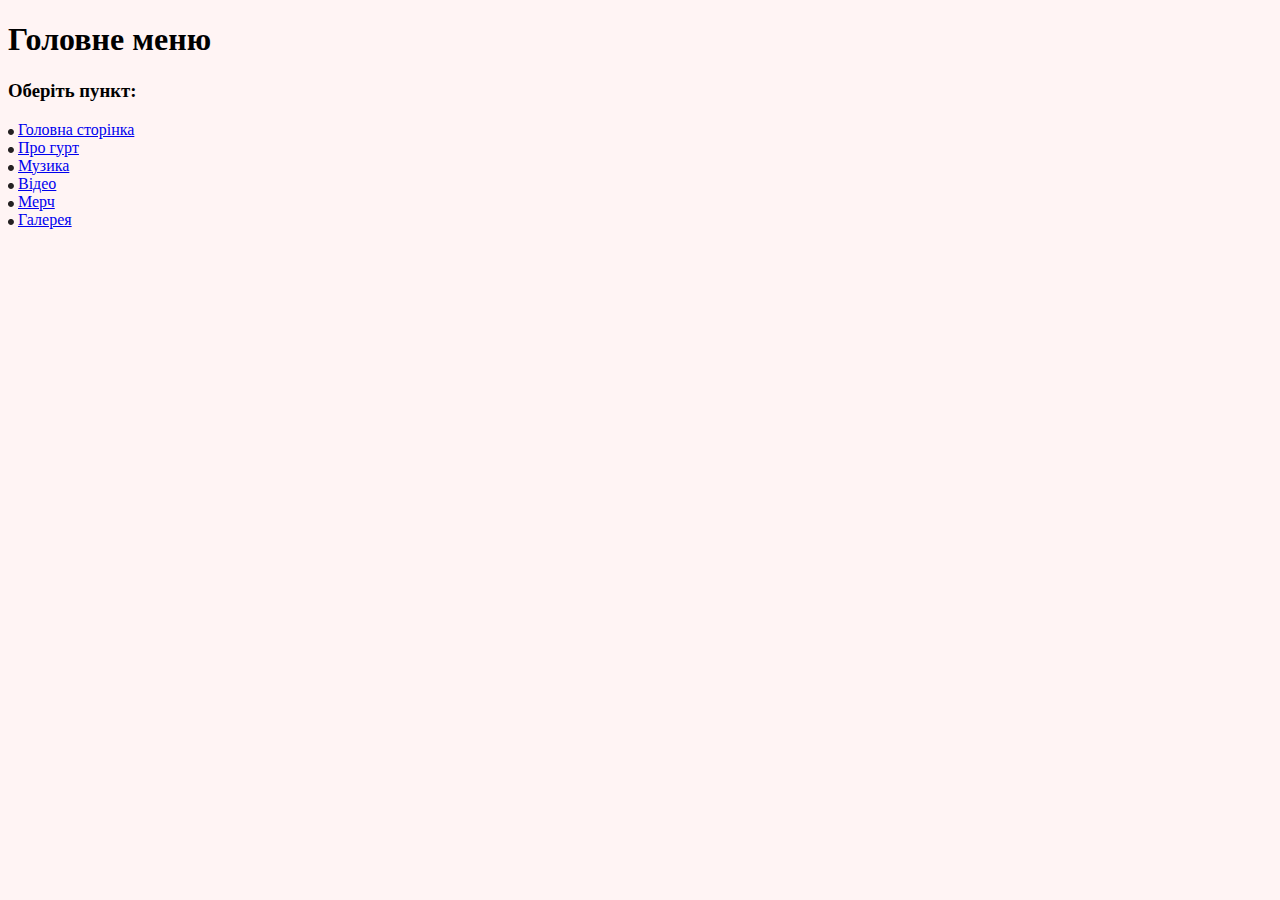
==== index.html @ ea393897 "second laboratory" ====
<!DOCTYPE html>
<html>
     <head>
          <title>Меню сайту Schmalgauzen</title>
     </head>
     <body bgcolor="#fff4f4">
          <h1>Головне меню</h1>
          <h3>Оберіть пункт:</h3> 
          <img src="img/point.png" aligh = "left" hspase="5pt"> <a href="main.html" title="Для переходу натисніть!">Головна сторінка</a><br>
          <img src="img/point.png" aligh = "left" hspase="5pt"> <a href="about.html" title="Для переходу натисніть!">Про гурт</a><br>
          <img src="img/point.png" aligh = "left" hspase="5pt"> <a href="music.html" title="Для переходу натисніть!">Музика</a><br>
          <img src="img/point.png" aligh = "left" hspase="5pt"> <a href="video.html" title="Для переходу натисніть!">Відео</a><br>
          <img src="img/point.png" aligh = "left" hspase="5pt"> <a href="merch.html" title="Для переходу натисніть!">Мерч</a><br>
          <img src="img/point.png" aligh = "left" hspase="5pt"> <a href="gallery.html" title="Для переходу натисніть!">Галерея</a><br>
     </body>
</html>
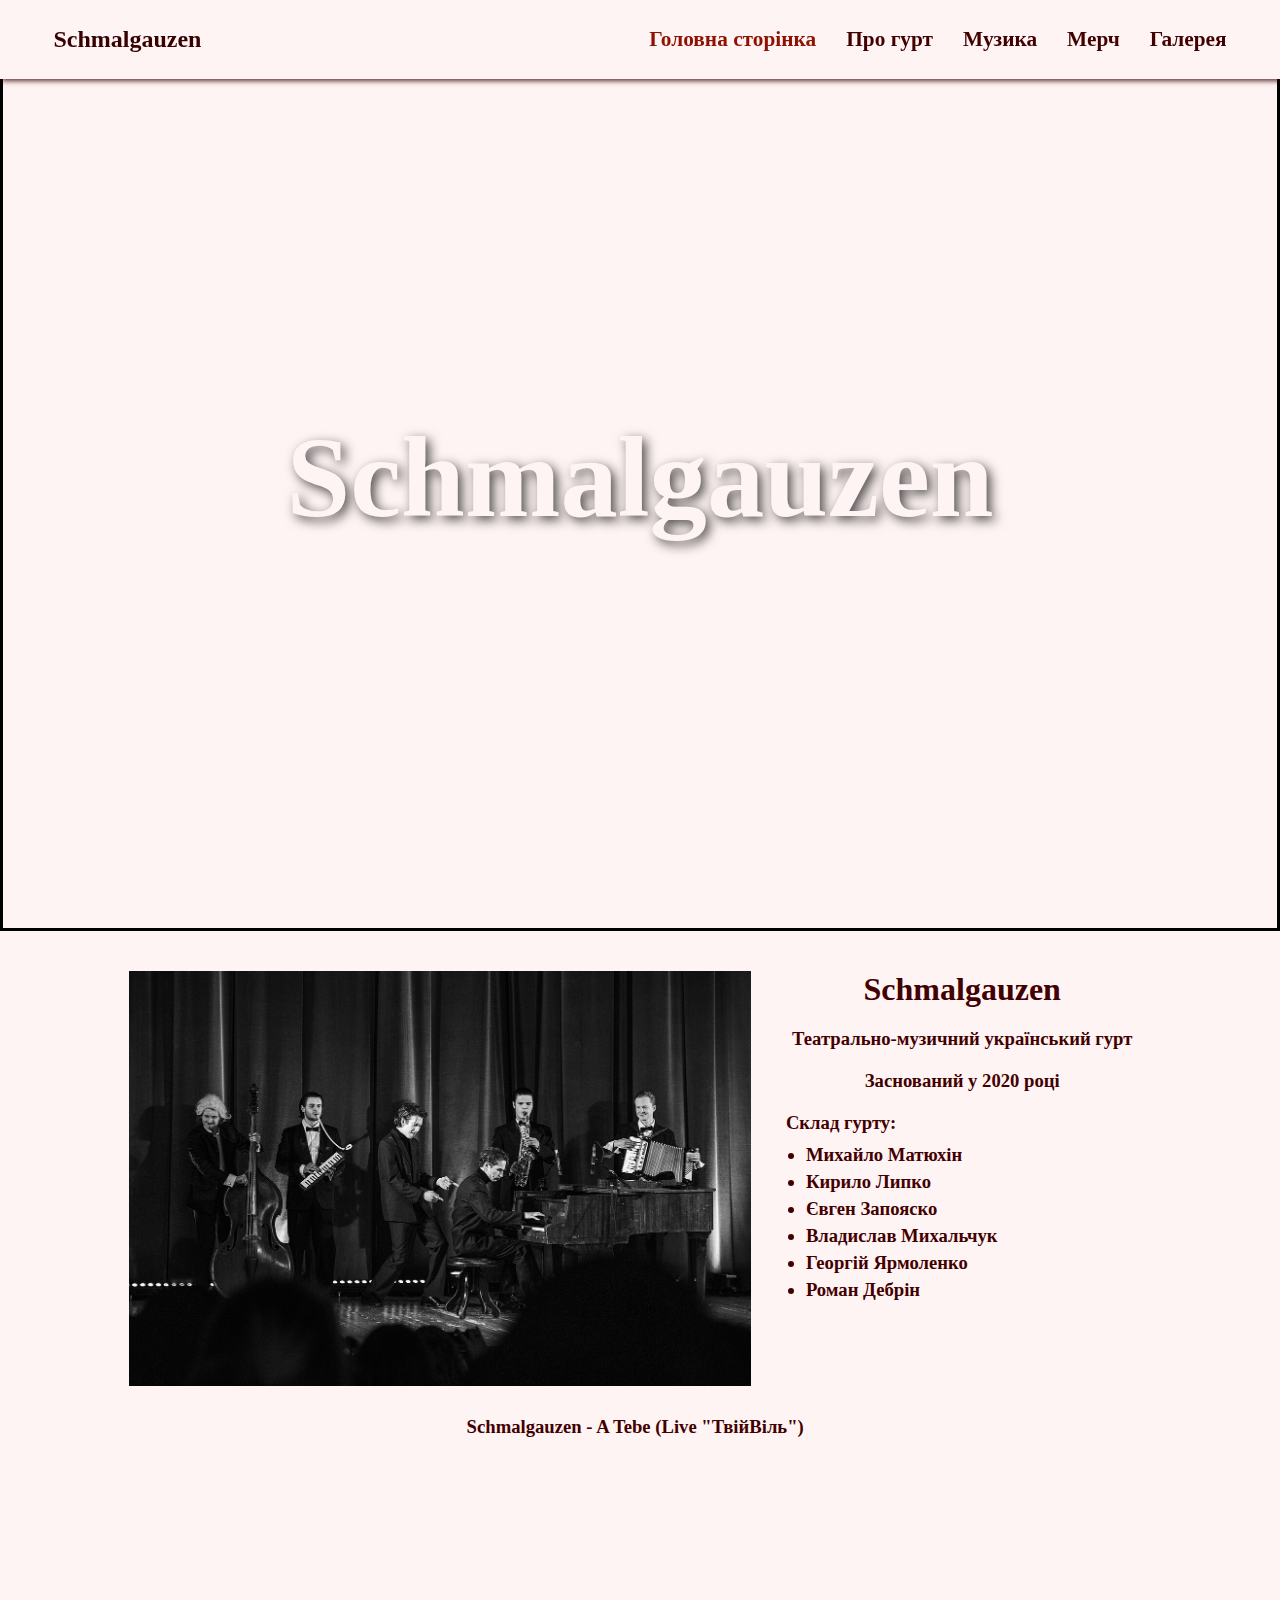
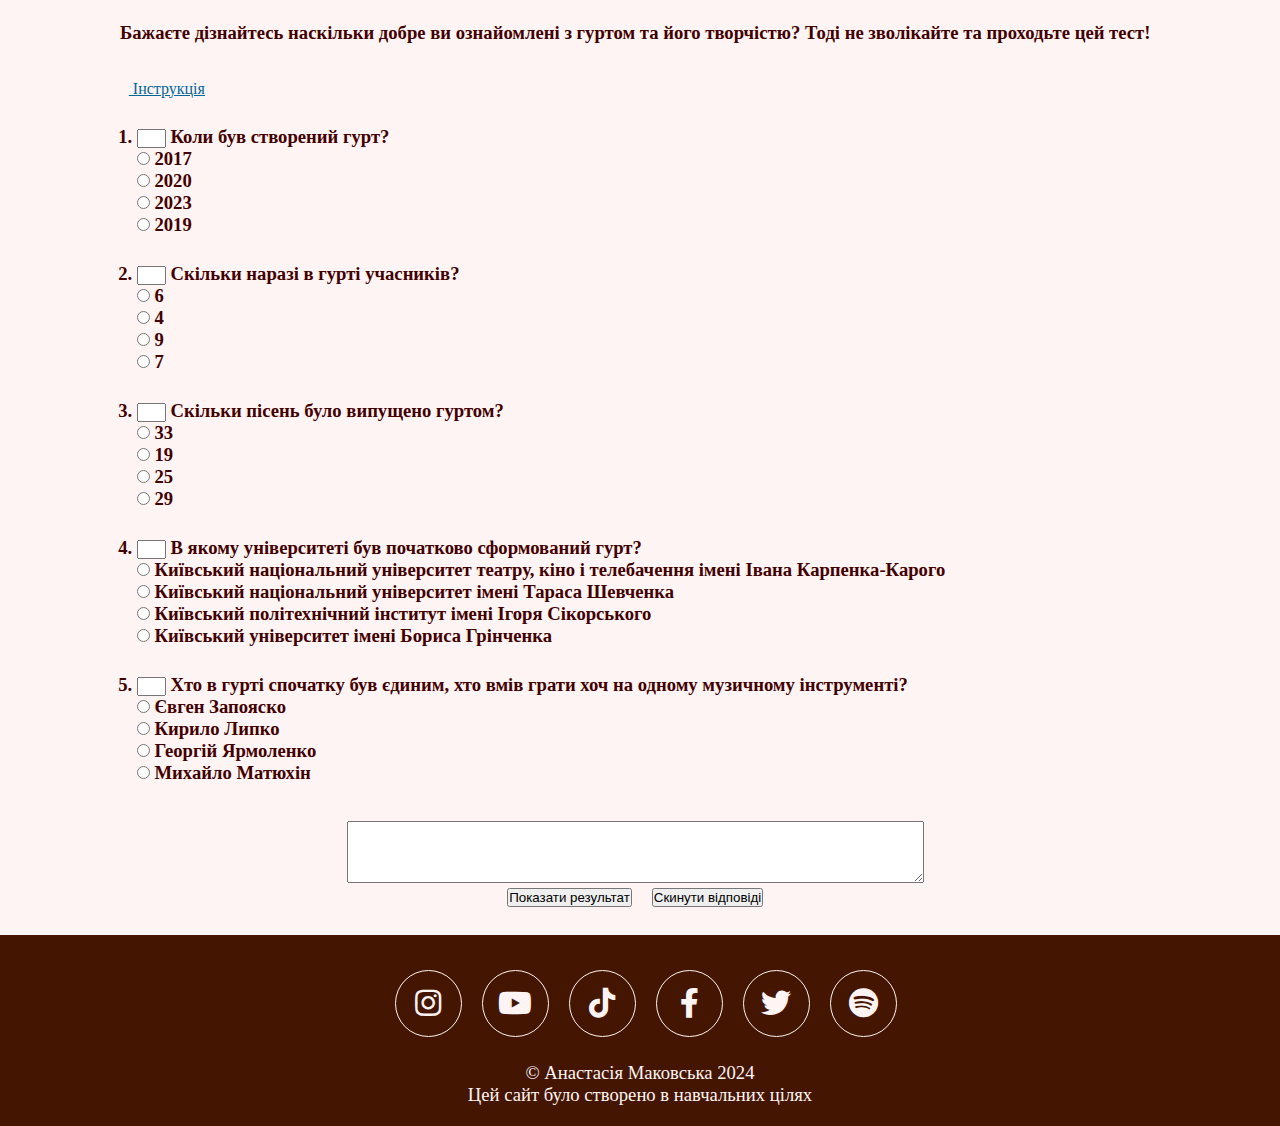
==== commit df6437d4: "lastchange" ====
--- a/index.html
+++ b/index.html
@@ -1,16 +1,197 @@
 <!DOCTYPE html>
 <html>
-     <head>
-          <title>Меню сайту Schmalgauzen</title>
-     </head>
-     <body bgcolor="#fff4f4">
-          <h1>Головне меню</h1>
-          <h3>Оберіть пункт:</h3> 
-          <img src="img/point.png" aligh = "left" hspase="5pt"> <a href="main.html" title="Для переходу натисніть!">Головна сторінка</a><br>
-          <img src="img/point.png" aligh = "left" hspase="5pt"> <a href="about.html" title="Для переходу натисніть!">Про гурт</a><br>
-          <img src="img/point.png" aligh = "left" hspase="5pt"> <a href="music.html" title="Для переходу натисніть!">Музика</a><br>
-          <img src="img/point.png" aligh = "left" hspase="5pt"> <a href="video.html" title="Для переходу натисніть!">Відео</a><br>
-          <img src="img/point.png" aligh = "left" hspase="5pt"> <a href="merch.html" title="Для переходу натисніть!">Мерч</a><br>
-          <img src="img/point.png" aligh = "left" hspase="5pt"> <a href="gallery.html" title="Для переходу натисніть!">Галерея</a><br>
-     </body>
+<head>
+     <title>Schmalgauzen</title>
+     <meta charset="UTF-8">
+     <meta name="keywords" content="Schmalgauzen, український музичний гурт, театрально-музичний гурт, про гурт Schmalgauzen, музика, альбоми, мерч, галерея, фото.">
+     <meta name="description" content="Головна сторінка гурту Schmalgauzen.">
+     <link rel="stylesheet" href="https://cdnjs.cloudflare.com/ajax/libs/font-awesome/5.15.4/css/all.min.css">
+     <link rel="stylesheet" type="text/css" href="style.css">
+</head>
+    <body bgcolor="#fff4f4">
+        <!--header-->
+        <header>
+            <div class="logo">
+                <a href="index.html">Schmalgauzen</a>
+            </div>
+            <ul class="navbar">
+                <li><a href="index.html"><b class="sizeb current_page">Головна сторінка</b></a></li>
+                <li><a href="about.html"><b class="sizeb">Про гурт</b></a></li>
+                <li><a href="music.html"><b class="sizeb">Музика</b></a></li>
+                <li><a href="merch.html"><b class="sizeb">Мерч</b></a></li>
+                <li><a href="gallery.html"><b class="sizeb">Галерея</b></a></li>
+            </ul>
+        </header>
+        <!--banner-->
+        <section class="banner">
+            <h1>Schmalgauzen</h1>
+        </section>
+        <div id = "leftBlock"><h2></h2></div>
+        <!--main-->
+        <div id = "infoBlock">
+            <div class="firstBlock_main">
+                <img src="img/Schmalgauzen_main.jpg" class="main_image">
+                <div class="text_for_main">
+                    <h2 class="margin20px">Schmalgauzen</h2>
+                    <h3 class="margin20px">
+                        Театрально-музичний український гурт
+                    </h3>
+                    <h3 class="margin20px">
+                        Заснований у 2020 році
+                    </h3>
+                    <div class="text-justify left-main">
+                        <h3>Склад гурту:</h3>
+                        <ul class="band-members">
+                            <li>Михайло Матюхін</li>
+                            <li>Кирило Липко</li>
+                            <li>Євген Запояско</li>
+                            <li>Владислав Михальчук</li>
+                            <li>Георгій Ярмоленко</li>
+                            <li>Роман Дебрін</li>
+                        </ul>
+                    </div>
+                </div>
+            </div>
+            <div class ="secondBlock_main">
+                <h3>Schmalgauzen - A Tebe (Live "ТвійВіль")</h3>
+                <iframe src="https://www.youtube.com/embed/FhH8dA8D3vg?si=AVzQYLGV7HkOWQwv" title="YouTube video player" frameborder="0" allow="accelerometer; autoplay; clipboard-write; encrypted-media; gyroscope; picture-in-picture; web-share" referrerpolicy="strict-origin-when-cross-origin" allowfullscreen></iframe>
+            </div>
+            <script type="text/javascript" language="JavaScript">// <![CDATA[
+                var res="21314"; 
+               function check_me()
+               {
+                   var count=0;
+                   with(document.test) {
+               if (!Q1[0].checked&&!Q1[1].checked&&!Q1[2].checked&&!Q1[3].checked)  
+               {count+=1};  
+               if (!Q2[0].checked&&!Q2[1].checked&&!Q2[2].checked&&!Q2[3].checked)  
+               {count+=1};  
+               if (!Q3[0].checked&&!Q3[1].checked&&!Q3[2].checked&&!Q3[3].checked)  
+               {count+=1};  
+               if (!Q4[0].checked&&!Q4[1].checked&&!Q4[2].checked&&!Q4[3].checked)  
+               {count+=1};  
+               if (!Q5[0].checked&&!Q5[1].checked&&!Q5[2].checked&&!Q5[3].checked)  
+               {count+=1};  
+               if (count>0) alert("Ви виконали не всі завдання. Перевірте себе!")    
+                       else answer();
+                   }
+               } 
+                
+               function control(k, f1,f2,f3,f4,f5) {
+               if (k==1&&f1.checked) return true;
+               if (k==2&&f2.checked) return true;
+               if (k==3&&f3.checked) return true;
+               if (k==4&&f4.checked) return true;
+               if (k==5&&f5.checked) return true;
+               return false;
+               }
+               
+               function answer() {
+               answ="";
+                    with(document)    {
+                   answ+=control(res.charAt(0) ,test.Q1[0],test.Q1[1],test.Q1[2],test.Q1[3])?"1":"0";
+               answ+=control(res.charAt(1) ,test.Q2[0],test.Q2[1],test.Q2[2],test.Q2[3])?"1":"0";
+               answ+=control(res.charAt(2) ,test.Q3[0],test.Q3[1],test.Q3[2],test.Q3[3])?"1":"0";
+               answ+=control(res.charAt(3) ,test.Q4[0],test.Q4[1],test.Q4[2],test.Q4[3])?"1":"0";
+               answ+=control(res.charAt(4) ,test.Q5[0],test.Q5[1],test.Q5[2],test.Q5[3])?"1":"0";
+               
+               showResult();
+                   }
+               }
+                
+               function showResult()   {
+                   var nok=0;
+                   var i,s;
+                
+               for (i=0; i<answ.length;i++) {nok+=answ.charAt(i)=="1"?1:0;}
+               if(nok==5) s="ВІДМІННО";
+               if(nok<5) s="ДОБРЕ";
+               if(nok<3.75) s="ЗАДОВІЛЬНО";
+               if (nok<2.5) s="НЕЗАДОВІЛЬНО";
+                   document.test.s1.
+                   value="Кількість правильних відповідей "+nok+". Ваша оцінка "+s+". Подивіться на вікно поруч із номером запитання. Якщо відповідь правильна, там (+). Якщо відповідь помилкова, там (-).";
+                
+               with(document.test)
+                   {
+                   if (answ.charAt(0)=="1") {T1.value=" + "} else {T1.value=" - "};
+                  if (answ.charAt(1)=="1") {T2.value=" + "} else {T2.value=" - "};
+                  if (answ.charAt(2)=="1") {T3.value=" + "} else {T3.value=" - "};
+                  if (answ.charAt(3)=="1") {T4.value=" + "} else {T4.value=" - "};
+                  if (answ.charAt(4)=="1") {T5.value=" + "} else {T5.value=" - "};
+                    }
+               }
+               function showhide(obj){
+                   if(obj == 'none') return 'inline';
+                   else return 'none';
+               }
+               // ]]>
+               </script>
+               <center><p><b>Бажаєте дізнайтесь наскільки добре ви ознайомлені з гуртом та його творчістю? Тоді не зволікайте та проходьте цей тест!</b></p></center><br/><br/>
+               &nbsp;&nbsp;&nbsp;<span style="color:#006699;text-decoration:underline;cursor:pointer;" onclick="document.getElementById('instruction').style.display = showhide(document.getElementById('instruction').style.display)">
+               Інструкція</span><br>
+                <br/>
+               <div id="instruction" style="display: none; width: 100%;">
+               <ul>
+               <li>Виберіть один із варіантів у кожному з 5 запитань;</li>
+               <li>Натисніть на кнопку «Показати результат»;</li>
+               <li>Скрипт не покаже результат, поки Ви не відповісте на всі запитання;</li>
+               <li>Зазирніть у вікно поруч із номером завдання. Якщо відповідь правильна, то там (+). Якщо Ви помилилися, там (-).</li>
+               <li>За кожну правильну відповідь нараховується 1 бал;</li>
+               <li>Оцінки: менше 2.5 балів - НЕЗАДОВІЛЬНО, від 2.5 але менше 3.75 - ЗАДОВІЛЬНО, 3.75 і менше 5 - ДОБРЕ, 5 - ВІДМІННО;</li>
+               <li>Щоб скинути результат тестування, натиснути кнопку «Скинути відповіді»;</li>
+               </ul>
+               <br>
+               </div>
+               <form name="test"><ol class="band-members">
+               <li><INPUT type="text" size="1" value="" name="T1"/><b> Коли був створений гурт?</b><br/>
+               <input type="radio" value="0" name="Q1"/> 2017<br />
+               <input type="radio" value="1" name="Q1"/> 2020<br />
+               <input type="radio" value="2" name="Q1"/> 2023<br />
+               <input type="radio" value="3" name="Q1"/> 2019<br />
+               <br/></li><li><INPUT type="text" size="1" value="" name="T2"/><b> Скільки наразі в гурті учасників?</b><br/>
+               <input type="radio" value="0" name="Q2"/> 6<br />
+               <input type="radio" value="1" name="Q2"/> 4<br />
+               <input type="radio" value="2" name="Q2"/> 9<br />
+               <input type="radio" value="3" name="Q2"/> 7<br />
+               <br/></li><li><INPUT type="text" size="1" value="" name="T3"/><b> Скільки пісень було випущено гуртом?</b><br/>
+               <input type="radio" value="0" name="Q3"/> 33<br />
+               <input type="radio" value="1" name="Q3"/> 19<br />
+               <input type="radio" value="2" name="Q3"/> 25<br />
+               <input type="radio" value="3" name="Q3"/> 29<br />
+               <br/></li><li><INPUT type="text" size="1" value="" name="T4"/><b> В якому університеті був початково сформований гурт?</b><br/>
+               <input type="radio" value="0" name="Q4"/> Київський національний університет театру, кіно і телебачення імені Івана Карпенка-Карого<br />
+               <input type="radio" value="1" name="Q4"/> Київський національний університет імені Тараса Шевченка<br />
+               <input type="radio" value="2" name="Q4"/> Київський політехнічний інститут імені Ігоря Сікорського<br />
+               <input type="radio" value="3" name="Q4"/> Київський університет імені Бориса Грінченка<br />
+               <br/></li><li><INPUT type="text" size="1" value="" name="T5"/><b> Хто в гурті спочатку був єдиним, хто вмів грати хоч на одному музичному інструменті?</b><br/>
+               <input type="radio" value="0" name="Q5"/> Євген Запояско<br />
+               <input type="radio" value="1" name="Q5"/> Кирило Липко<br />
+               <input type="radio" value="2" name="Q5"/> Георгій Ярмоленко<br />
+               <input type="radio" value="3" name="Q5"/> Михайло Матюхін<br />
+               <br/></li></ol>      
+               <CENTER>
+               <P><TEXTAREA name="s1" rows="4" cols="70" readonly> </TEXTAREA> </P>
+               <INPUT onclick="check_me()" type="button" value="Показати результат"/>&nbsp;&nbsp;&nbsp;&nbsp; 
+               <INPUT type="reset" value="Скинути відповіді"/> 
+               </CENTER>        
+               </form> 
+               <!-- Test created by service http://test.fromgomel.com -->
+               <br>
+        </div>
+        <div id = "rightBlock"><h2></h2></div>
+        <!--footer-->
+        <footer>
+            <div class="share_and_text">
+                <div class="share">
+                    <a href="https://www.instagram.com/schmalgauzen/" class="fab fa-instagram"></a>
+                    <a href="https://www.youtube.com/@schmalgauzen" class="fab fa-youtube"></a>
+                    <a href="https://www.tiktok.com/@schmalgauzen?_t=8kSPp4hDPVN&_r=1" class="fab fa-tiktok"></a>
+                    <a href="https://www.facebook.com/people/schmalgauzen/100039843828259/" class="fab fa-facebook-f"></a>
+                    <a href="https://twitter.com/schmalgauzen?ref_src=twsrc%5Egoogle%7Ctwcamp%5Eserp%7Ctwgr%5Eauthor" class="fab fa-twitter"></a>
+                    <a href="https://open.spotify.com/artist/1qqW4QBTgFMH2Vpzwboo8z?si=FMHEUFGyRem_5ry4Xz_wBA" class="fab fa-spotify"></a>
+                </div>
+                    <p class="whitep">&copy; Анастасія Маковська 2024 <br> Цей сайт було створено в навчальних цілях</p>
+            </div>
+        </footer> 
+    </body>
 </html>--- a/style.css
+++ b/style.css
@@ -0,0 +1,467 @@
+/*Стилі тексту*/
+p {
+    font-size: 14pt;
+    font-family: "Times New Roman";
+    color: rgb(66, 0, 0);
+}
+h1 {
+    font-size: 86pt;
+    font-family: "Times New Roman";
+    color:#fff4f4;
+    text-shadow: 4px 4px 12px rgba(0, 0, 0, 0.7);
+}
+h2 { 
+    font-size: 24pt;
+    font-family: "Times New Roman";
+    color: rgb(66, 0, 0);
+}
+h3 {
+    font-size: 14pt;
+    font-family: "Times New Roman";
+    color: rgb(66, 0, 0);
+}
+.sizeb{
+    font-size: 16pt;
+    font-family: "Times New Roman";
+}
+.text-justify {
+    text-align: justify;
+}
+/* Шапка*/
+header{
+    position: fixed;
+    width: 94%;
+    top: 0; right: 0;
+    z-index: 1000;
+    display: flex;
+    align-items: center;
+    justify-content: space-between;
+    background: #fff4f4;
+    padding:15px 3%;
+    box-shadow: 2px 2px 5px rgba(55, 1, 1, 0.805); 
+    transition: 0,2s;
+    font-family: "Times New Roman";
+}
+/*Меню*/
+.navbar{
+    display: flex;
+    list-style: none;
+}
+.navbar a {
+    font-size: 16px;
+    padding: 11px 15px;
+    color: rgb(66, 0, 0);
+    font-weight: 600; 
+    text-decoration: none;
+    transition: text-decoration 0.3s ease;
+}
+.navbar a:hover {
+    text-decoration: underline;
+}
+/*Колір поточної обраної сторінки*/
+.current_page{ 
+    color: rgb(143, 17, 0);
+}
+.current_page:hover {
+    text-decoration: underline;
+}
+/*Лого (назва гурту)*/
+.logo {
+    display: flex;
+}
+.logo a {
+    padding: 11px 15px;
+    color: rgba(55, 1, 1);
+    font-size: 24px;
+    font-weight: 600; 
+    text-decoration: none;
+}
+.logo a:hover {
+    color: rgb(86, 5, 5);
+    text-decoration: underline;
+}
+*{
+    transition: all .2s linear;
+    margin: 0; padding: 0;
+}
+/*Банер*/
+.banner{
+    width: calc(96%+15px);
+    display: flex;
+    align-items: center;
+    justify-content: center;
+    background: url(img/Банер.png) no-repeat;
+    min-height: 100vh;
+    background-position: center; 
+    background-size: 100%;
+    margin-top: 25px;
+    transition: none;
+    border: 3px solid #000000;
+}
+/*Блоки*/
+#leftBlock, #rightBlock {
+    height: 30px;
+    padding: 10px;
+    margin: 5px;
+    float: left;
+    left: 50%;
+}
+#infoBlock {
+    width: 81%;
+    padding: 10px;
+    float: left;
+    left: 50%;
+    margin-top: 30px;
+}
+#leftBlock{
+    width: 6%;
+}
+#rightBlock {
+    width:6%;
+}
+/*Для головної сторінки*/
+.text_for_main {
+    text-align: center;
+    display: block;
+    width: 49%;
+}
+.margin20px{
+    margin-bottom: 20px ;
+}
+.left-main{
+    margin-left: 15px;
+}
+.band-members {
+    margin-left: 10px;
+    padding: 10px;
+    font-size: 14pt;
+    font-family: "Times New Roman";
+    color: rgb(66, 0, 0);
+    font-weight: bold;
+}
+.band-members li {
+    margin-bottom: 5px;
+}
+.main_image {
+    width: 60%;
+    height: auto;
+    float: left;
+    margin-right: 20px;
+    margin-left: 12px;
+}
+.firstBlock_main{
+    display: flex;
+    margin-bottom: 20px;
+}
+video{
+    width: 100%;
+}
+.main_video{
+    width: 98%;
+}
+.transparent{
+    color: rgba(0, 0, 0, 0.6);
+}
+.secondBlock_main{
+    margin-top: 30px;
+    text-align: center;
+    margin-bottom: 20px;
+    justify-content: space-between;
+    display: block;
+}
+.secondBlock_main h3{
+    margin-bottom: 10px;
+}
+/*Про гурт*/
+.about_left_image{
+    width: 560px;
+    float: left;
+    margin-right: 20px;
+}
+.about_right_image{
+    width: 560px;
+    float: left;
+    margin-left: 20px;
+}
+.about_left2_image{
+    width: 560px;
+    float: left;
+    margin-right: 20px;
+}
+.Block_about{
+    display: flex;
+    margin-bottom: 20px;
+}
+.title_with_text{
+    display: block;
+    align-items:center;
+}
+.about_title{
+    text-align: center;
+    margin: 25px;
+}
+/*Музика*/
+.music_title{
+    margin: 25px;
+}
+.firstBlock_music{
+    display: block;
+    margin-bottom: 20px;
+}
+.secondBlock_music{
+    display: block;
+    margin-bottom: 20px;
+}
+.thirdBlock_music{
+    display: block;
+    margin-bottom: 20px;
+}
+.music_collection{
+    display: flex;
+    justify-content: flex-start;
+    flex-wrap: wrap;
+}
+.music-container {
+    position: relative;
+    display: inline-block;
+    overflow: hidden;
+    width: 270px;
+    height: 270px;
+    margin: 3px;
+    border: 1px solid rgba(0, 0, 0, 0.117);
+}
+.music_picture {
+    display: block;
+    width: 100%;
+    transition: transform 0.2s ease;
+}
+.overlay {
+    position: absolute;
+    top: 0;
+    left: 0;
+    width: 100%;
+    height: 100%;
+    background-color: rgba(0, 0, 0, 0.5);
+    display: flex;
+    justify-content: center;
+    align-items: center;
+    opacity: 0;
+}
+.text_for_music {
+    color: #fff4f4;
+    font-size: 18px;
+    text-align: center;
+}
+.music-container:hover .overlay {
+    opacity: 1;
+}
+.music-container:hover .music_picture {
+    transform: scale(1.05);
+}
+/*Відео*/
+.Block_video{
+    margin-bottom: 20px;
+    justify-content: space-between;
+    display: flex;
+    flex-wrap: wrap;
+}
+.title_and_video {
+    width: 49%;
+    display: block;
+    text-align: center;
+    margin-bottom:15px;
+}
+.title_and_video video {
+    height: 310px;
+}
+.title_and_video video[poster="img/фото Сірі туфлі.png"] {
+    height: 365px;
+}
+.for_coment_under_videos p{
+    text-align: center;
+    color: rgba(31, 0, 0, 0.5);
+    margin-bottom: 10px;
+}
+/*Мерч*/
+.Block_merch{
+    margin-bottom: 20px;
+    justify-content: flex-start;
+    display: flex;
+    flex-wrap: wrap;
+}
+.merch_and_title{
+    display: inline-block;
+    text-align: center;
+    align-items: center; 
+    margin-top: 15px;
+    margin-bottom: 30px;
+    margin-left: 22px;
+}
+.merch-container{
+    overflow: hidden; 
+    width: 340px;
+    height: 280px;
+    border: 1px solid rgba(0, 0, 0, 0.117); 
+}
+.merch_picture{
+    width: 100%;
+    height: 100%;
+    transition: transform 0.2 ease;
+}
+.merch_and_title:hover .merch_picture{
+    transform: scale(1.05);
+}
+.merch_and_title a{
+    text-decoration: none;
+}
+.merch_and_title a:hover{
+    color: rgb(66, 0, 0);
+    text-decoration: underline;
+}
+/*Галерея*/
+.Block_gallery{
+    margin-bottom: 20px;
+    justify-content: center;
+    align-items: center;
+    display: flex;
+    flex-wrap: wrap;
+}
+.container{
+    position: relative;
+    width: 100%;
+    padding-bottom: 51%;
+}
+.slide_img{
+    position: absolute;
+    width: 100%;
+    height: 100%;
+    display: flex;
+    justify-content: center; 
+}
+.slide_img img{
+    width: 83%;
+    height: 100%;
+}
+#i1, #i2, #i3, #i4, #i5, #i6, #i7, #i8, #i9{
+    display: none;
+}
+.pre, .nxt{
+    width: 7%;
+    height: 14%;
+    position:absolute;
+    top: 50%;
+    transform: translateY(-50%);
+    background: #fff4f4;
+    z-index: 99;
+    cursor: pointer;
+    display: flex;
+    justify-content: center;
+    align-items: center; 
+    border-radius: 50%;
+    border: solid 0.5px #ffbebe;
+    margin: 5px;
+    overflow: hidden; 
+}
+.pre img, .nxt img{
+    width: 50%;
+    height: auto;
+    transition: transform 0.2s ease; 
+}
+.pre:hover img, .nxt:hover img{
+    transform: scale(1.1);
+}
+.pre:hover, .nxt:hover{
+    background: #ffe3e3;
+    border: solid 0.5px #ffa7a7
+}
+.pre{
+    left: 0;
+}
+.nxt{
+    right: 0;
+}
+.nav{
+    width: 100%;
+    height: 11px;
+    bottom: 7%;
+    position: absolute;
+    text-align: center;
+    z-index: 99;
+}
+.dots{
+    top: -5px;
+    width: 20px;
+    height: 20px;
+    margin: 0 4px;
+    position: relative;
+    border-radius: 50%;
+    display: inline-block;
+    background: rgba(178, 155, 155, 0.4);
+}
+.slide_img{
+    z-index: -1;
+}
+/* Встановлення z-index для поточного слайда і відповідної точки навігації */
+#i1:checked ~ #one,
+#i2:checked ~ #two,
+#i3:checked ~ #three,
+#i4:checked ~ #four,
+#i5:checked ~ #five,
+#i6:checked ~ #six,
+#i7:checked ~ #seven,
+#i8:checked ~ #eight,
+#i9:checked ~ #nine {
+    z-index: 20;
+}
+/* Підсвічування відповідної точки навігації під час вибору зображення */
+#i1:checked ~ .nav #dot1,
+#i2:checked ~ .nav #dot2,
+#i3:checked ~ .nav #dot3,
+#i4:checked ~ .nav #dot4,
+#i5:checked ~ .nav #dot5,
+#i6:checked ~ .nav #dot6,
+#i7:checked ~ .nav #dot7,
+#i8:checked ~ .nav #dot8,
+#i9:checked ~ .nav #dot9{
+    background: #ffeaea;
+}
+/* Нижня частина сайту */
+footer{
+    text-align: center;
+    background: #441500;
+    width: 94%;
+    top: 0; right: 0;
+    z-index: 1000;
+    display: flex;
+    justify-content: center;
+    align-items: center;
+    padding:20px 3%;
+    transition: 0,2s;
+}
+.share{
+    padding: 15px 0;
+    display: flex;
+    justify-content: center;
+    margin-right: 8px;
+}
+.share a{
+    width: 65px; /* ширина квадрату*/
+    height: 65px; /* висота квадрату */
+    margin-left: 20px;
+    text-decoration: none;
+    color: #fff4f4;
+    font-size: 30px; /* розмір іконки */
+    border: 1.5px solid #fff4f4;
+    display: flex;
+    align-items: center; 
+    justify-content: center;
+    border-radius: 50%;
+}
+.share a:hover{
+    color: #480000;
+    background:  #fff4f4;
+}
+.whitep{
+    margin-top: 10px;
+    color: #fff4f4;
+}
